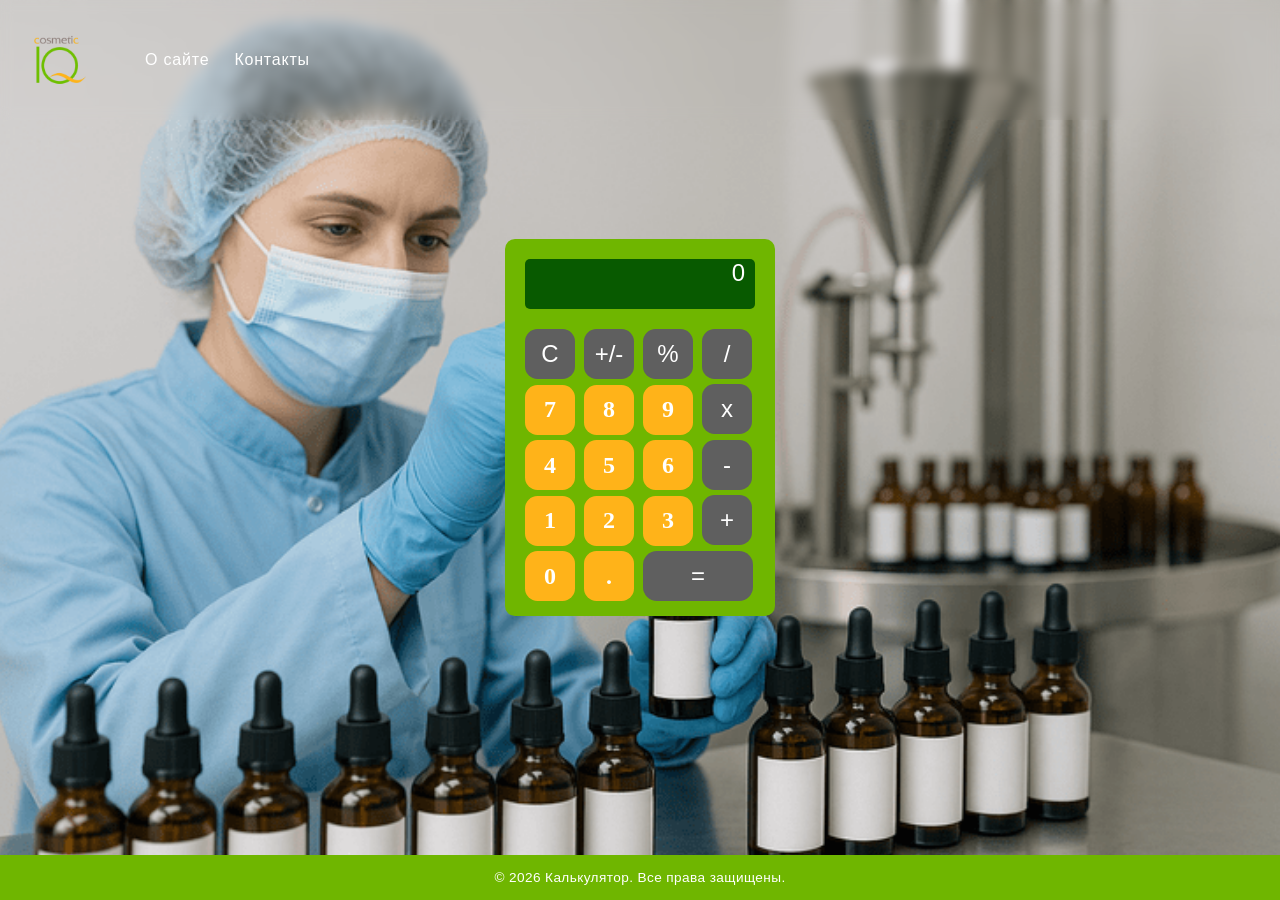
==== calculator/index.html @ 24ae2cd6 "add home page withg calculator" ====
<!DOCTYPE html>
<html>
    <head>
        <title>Калькулятор</title>
        <link rel="stylesheet" href="style.css">
    </head>

    <body>
        <!-- Хедер -->
        <header class="site-header">
            <nav>
                <button class="icon-btn" onclick="window.location.href='#'">
                    <img src="images/home_background.png" alt="Главная" class="nav-icon">
                </button>

                <a href="#">О сайте</a>
                <a href="#">Контакты</a>
            </nav>
        </header>

        <!-- Основной контент -->
        <main class="content">
            <div class="calculator">
                <div id="result" class="result">
                    0
                </div>

                <div class="dial">
                    <div>  
                        <button id="btn_op_clear" class="my-btn secondary">C</button>
                        <button id="btn_op_sign" class="my-btn secondary">+/-</button>
                        <button id="btn_op_percent" class="my-btn secondary">%</button>
                        <button id="btn_op_div" class="my-btn primary">/</button>
                    </div>
                    <div>
                        <button id="btn_digit_7" class="my-btn numbers">7</button>
                        <button id="btn_digit_8" class="my-btn numbers">8</button>
                        <button id="btn_digit_9" class="my-btn numbers">9</button>
                        <button id="btn_op_mult" class="my-btn primary">x</button>
                    </div>
                    <div>
                        <button id="btn_digit_4" class="my-btn numbers">4</button>
                        <button id="btn_digit_5" class="my-btn numbers">5</button>
                        <button id="btn_digit_6" class="my-btn numbers">6</button>
                        <button id="btn_op_minus" class="my-btn primary">-</button>
                    </div>
                    <div>
                        <button id="btn_digit_1" class="my-btn numbers">1</button>
                        <button id="btn_digit_2" class="my-btn numbers">2</button>
                        <button id="btn_digit_3" class="my-btn numbers">3</button>
                        <button id="btn_op_plus" class="my-btn primary">+</button>
                    </div>
                    <div>
                        <button id="btn_digit_0" class="my-btn numbers">0</button>
                        <button id="btn_digit_dot" class="my-btn numbers">.</button>
                        <button id="btn_op_equal" class="my-btn primary execute">=</button>
                    </div>
                </div>
            </div>
        </main>

        <!-- Футер -->
        <footer class="site-footer">
            <p>© 2026 Калькулятор. Все права защищены.</p>
        </footer>
    </body>
</html>
---- calculator/style.css ----
.my-btn { 
  margin-right: 5px;           /* задаем отступ от кнопки справа */
  margin-top: 5px;             /* задаем отступ от кнопки сверху*/
  width: 50px;                 /* задаем ширину кнопки */
  height: 50px;                /* задаем высоту кнопки */
  border-radius: 25%;          /* округляем кнопку */
  border: none;                /* отключаем обводку */
  background: #ffb319;         /* задаем серый цвет кнопки */
  color: white;                /* задаем белый цвет текста внутри кнопки */
  font-size: 1.5rem;           /* увеличим размер шрифта */
  font-family: Arial, Helvetica, sans-serif; /* сменим шрифт */
  font-weight: 100;
  cursor: pointer;             /* при наведении на кнопку курсор будет изменен
                                  со стрелки на 'указательный палец' */
  user-select: none;           /* отключаем возможность выделить текст внутри кнопки */
} 

.my-btn:hover {
  background: #c28408; 
}


.my-btn:active {
  filter: brightness(130%);
}

.my-btn.numbers {
    font-family: 'Times New Roman', Times, serif;
    font-weight: 800;
}


.my-btn.primary { 
  background: #5f5f5f;
}


.my-btn.secondary { 
  background: #5f5f5f;
}

.my-btn.primary.execute { 
  width: 110px;          
  border-radius: 14px;  
}

.result { 
  width: 220px;
  height: 50px;
  margin-bottom: 15px;        
  padding-right: 10px;     
  background: rgb(8, 90, 0);
  text-align: right;         
  color: #ffffff;      
  font-size: 1.5rem;
  font-family: Arial, Helvetica, sans-serif;
  border-radius: 5px;
}

.calculator {
    width: 235px;
    background-color: #6fb600;
    padding-left: 20px;
    padding-right: 15px;
    padding-bottom: 15px;
    padding-top: 20px;
    border-radius: 10px;
}

html, body {
    height: 100%;
}

body {
    display: flex;
    flex-direction: column;
    margin: 0;
    min-height: 100vh;
    background-image: url('images/background.png');
    background-size: cover;
    background-position: center;
    background-repeat: no-repeat;
    background-attachment: fixed;
}

.site-header {
    width: 100%;
    background-color: transparent; 
    backdrop-filter: blur(6px);   
    box-sizing: border-box;
    position: fixed;             
    top: 0;
    left: 0;
    z-index: 100;
}

.site-header nav {
    display: flex;
    align-items: center;
    gap: 25px;
}

.site-header nav a {
    color: #ffffff;
    text-decoration: none;
    font-family: Arial, Helvetica, sans-serif;
    font-size: 1rem;
    letter-spacing: 0.05em;
    transition: color 0.2s;
    line-height: 28px;
    display: inline-flex;
    align-items: center;
}

.site-header nav a:hover {
    color: #6360f1;
}

.content {
    flex: 1;                 
    display: flex;
    justify-content: center;
    align-items: center;
}

/* Футер */
.site-footer {
    width: 100%;
    padding: 15px 30px;
    background-color: #6fb600;
    box-sizing: border-box;
    text-align: center;
}

.site-footer p {
    margin: 0;
    color: #ffffff;
    font-family: Arial, Helvetica, sans-serif;
    font-size: 0.85rem;
    letter-spacing: 0.03em;
}

.icon-btn {
    background: none;       
    border: none;          
    padding: 0;              
    cursor: pointer;
    display: flex;
    align-items: center;
}

.nav-icon {
    width: 120px;             
    height: 120px;
    object-fit: contain;
    transition: transform 0.2s, filter 0.2s;
    filter: brightness(1);
}

.icon-btn:hover .nav-icon {
    transform: scale(1.15);          
    filter: brightness(1.4);         
}
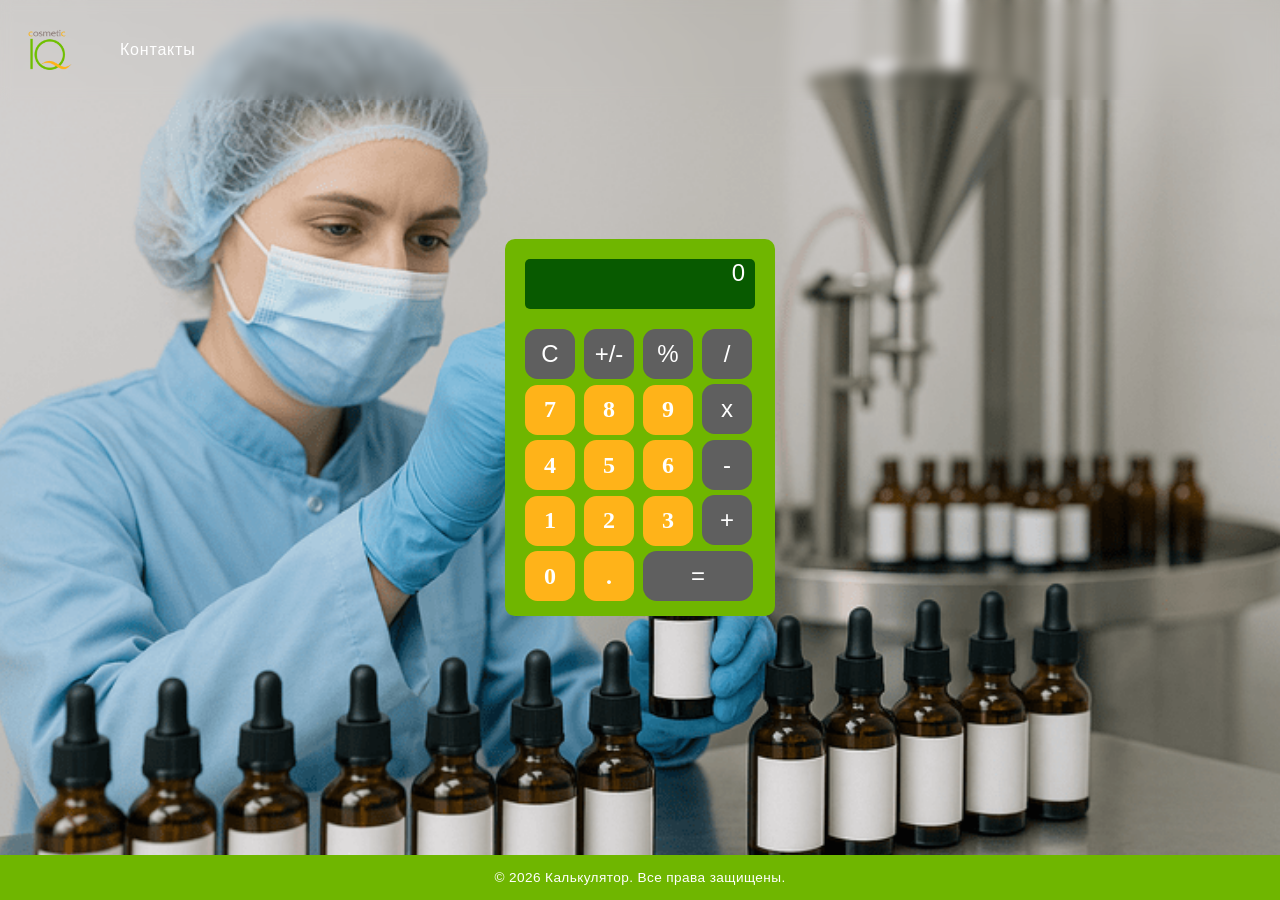
==== commit cfbcd762: "Add contacts page" ====
--- a/calculator/index.html
+++ b/calculator/index.html
@@ -9,12 +9,11 @@
         <!-- Хедер -->
         <header class="site-header">
             <nav>
-                <button class="icon-btn" onclick="window.location.href='#'">
+                <button class="icon-btn" onclick="window.location.href='index.html'">
                     <img src="images/home_background.png" alt="Главная" class="nav-icon">
                 </button>
 
-                <a href="#">О сайте</a>
-                <a href="#">Контакты</a>
+                <a href="contacts.html">Контакты</a>
             </nav>
         </header>
 
--- a/calculator/style.css
+++ b/calculator/style.css
@@ -97,7 +97,7 @@
 .site-header nav {
     display: flex;
     align-items: center;
-    gap: 25px;
+    gap: 20px;
 }
 
 .site-header nav a {
@@ -150,8 +150,8 @@
 }
 
 .nav-icon {
-    width: 120px;             
-    height: 120px;
+    width: 100px;
+    height: 100px;
     object-fit: contain;
     transition: transform 0.2s, filter 0.2s;
     filter: brightness(1);
@@ -160,4 +160,59 @@
 .icon-btn:hover .nav-icon {
     transform: scale(1.15);          
     filter: brightness(1.4);         
+}
+
+.contacts {
+    background: #ffb319;
+    text-align: center;
+    padding: 50px 20px;
+    max-width: 400px;
+    margin: 0 auto;
+    border-radius: 10px;
+}
+
+.avatar {
+    width: 150px;
+    height: 150px;
+    border-radius: 50%;
+    margin-bottom: 20px;
+    object-fit: cover;
+    box-shadow: 0 4px 8px rgba(0,0,0,0.3);
+}
+
+.contacts h1 {
+    color: #333;
+    margin-bottom: 20px;
+}
+
+.contacts p {
+    font-size: 18px;
+    margin: 10px 0;
+    color: #666;
+}
+.social-icon-btn {
+    border-radius: 50% ; 
+    width: 60px;
+    height: 60px;
+    margin: 0 10px;
+    display: flex;
+    align-items: center;
+    justify-content: center;
+}
+
+.social-icon-btn:hover {
+    transform: scale(1.15) ;
+}
+.social-buttons {
+    display: flex;
+    gap: 20px;
+    justify-content: center;
+    margin-top: 30px;
+    border-radius: 10px;
+}
+
+.social-icon-btn .nav-icon {
+    width: 60px ;
+    height: 60px ;
+    border-radius: 50%
 }
